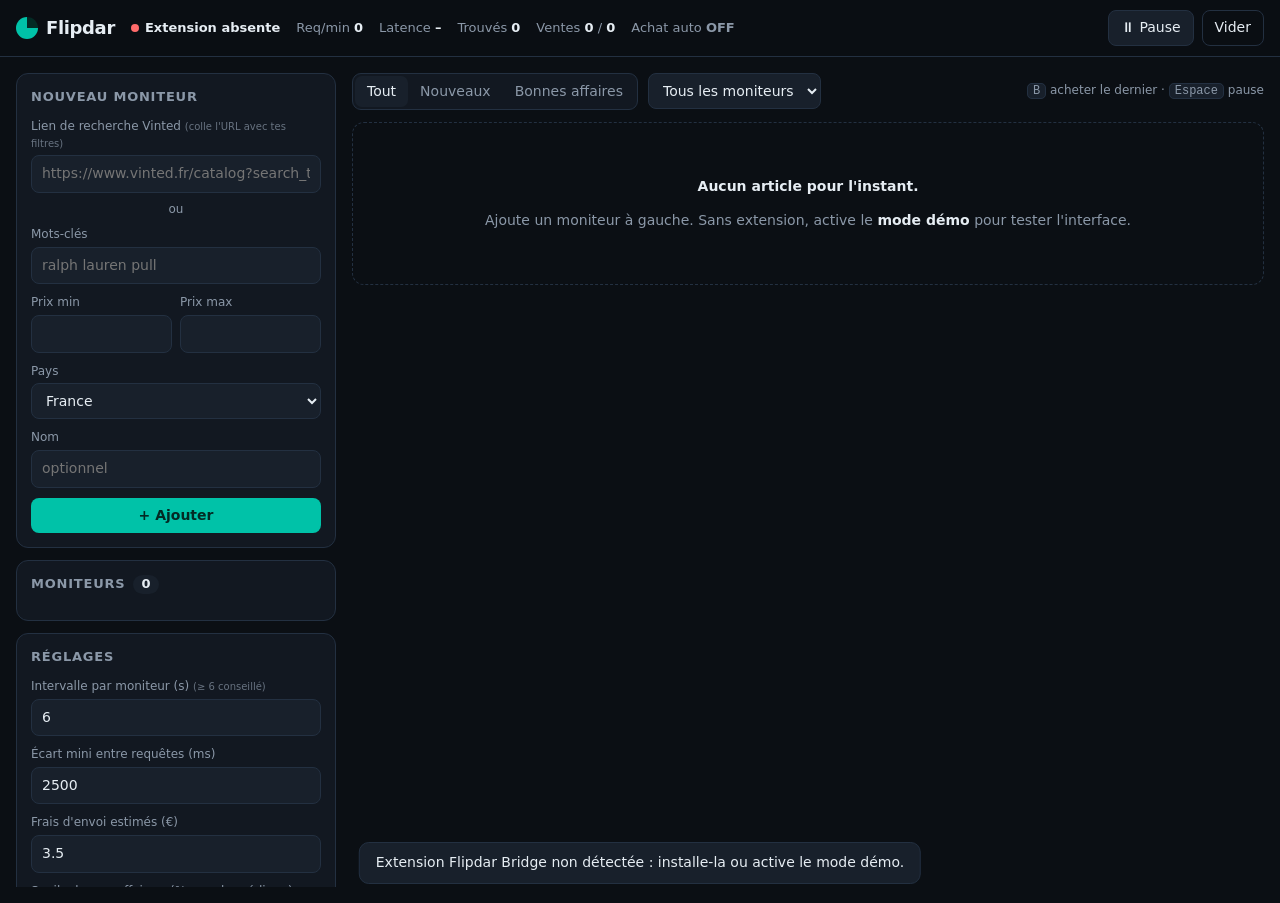
==== site/index.html @ 41249873 "Flipdar 5.0 : nouveau moteur de recherche depuis un onglet Vinted (même origine que le site), vérifi" ====
<!doctype html>
<html lang="fr">
<head>
  <meta charset="utf-8">
  <meta name="viewport" content="width=device-width, initial-scale=1">
  <title>Flipdar</title>
  <meta name="description" content="Moniteur Vinted temps réel, achat en un clic et estimation de revente.">
  <link rel="icon" href="data:image/svg+xml,%3Csvg xmlns='http://www.w3.org/2000/svg' viewBox='0 0 32 32'%3E%3Ccircle cx='16' cy='16' r='14' fill='%2300c2a8'/%3E%3Cpath d='M16 16 L16 4 A12 12 0 0 1 27 12 Z' fill='%23062b26'/%3E%3C/svg%3E">
  <meta http-equiv="Cache-Control" content="no-cache">
  <meta name="flipdar-version" content="5.0">
  <link rel="stylesheet" href="style.css?v=5.0">
</head>
<body>
  <header class="top">
    <div class="brand"><span class="logo"></span>Flipdar</div>
    <div class="stats" id="stats">
      <span><i id="dot" class="dot"></i><b id="srcLabel">Hors ligne</b> <small id="ver" class="ver"></small></span>
      <span>Req/min <b id="rpm">0</b></span>
      <span>Latence <b id="lat">–</b></span>
      <span>Trouvés <b id="found">0</b></span>
      <span title="Articles vendus connus / annonces suivies">Ventes <b id="soldN">0</b> / <b id="trackN">0</b></span>
      <span id="abState" class="ab-state">Achat auto <b>OFF</b></span>
    </div>
    <div class="top-actions">
      <button id="runBtn" class="btn">⏸ Pause</button>
      <button id="clearBtn" class="btn ghost">Vider</button>
    </div>
  </header>

  <div class="layout">
    <aside class="side">
      <section class="panel">
        <h2>Nouveau moniteur</h2>
        <form id="addForm" autocomplete="off">
          <label>Lien de recherche Vinted <small>(colle l'URL avec tes filtres)</small>
            <input name="url" placeholder="https://www.vinted.fr/catalog?search_text=nike%20tn&price_to=40">
          </label>
          <div class="or">ou</div>
          <label>Mots-clés <input name="q" placeholder="ralph lauren pull"></label>
          <div class="grid2">
            <label>Prix min <input name="min" type="number" min="0" step="1"></label>
            <label>Prix max <input name="max" type="number" min="0" step="1"></label>
          </div>
          <label>Pays
            <select name="domain">
              <option value="vinted.fr">France</option><option value="vinted.be">Belgique</option>
              <option value="vinted.es">Espagne</option><option value="vinted.it">Italie</option>
              <option value="vinted.de">Allemagne</option><option value="vinted.nl">Pays-Bas</option>
              <option value="vinted.pt">Portugal</option><option value="vinted.lu">Luxembourg</option>
              <option value="vinted.pl">Pologne</option><option value="vinted.co.uk">Royaume-Uni</option>
            </select>
          </label>
          <label>Nom <input name="name" placeholder="optionnel"></label>
          <button class="btn primary wide" type="submit">+ Ajouter</button>
        </form>
      </section>

      <section class="panel">
        <h2>Moniteurs <span id="monCount" class="pill">0</span></h2>
        <ul id="monitors" class="monitors"></ul>
      </section>

      <section class="panel">
        <h2>Réglages</h2>
        <form id="settings" class="settings">
          <label>Intervalle par moniteur (s) <small>(≥ 6 conseillé)</small> <input name="interval" type="number" min="3" max="120" step="0.5"></label>
          <label>Écart mini entre requêtes (ms) <input name="minGap" type="number" min="2000" max="10000" step="100"></label>
          <label>Frais d'envoi estimés (€) <input name="shipping" type="number" min="0" step="0.1"></label>
          <label>Seuil « bonne affaire » (% sous la médiane) <input name="highlight" type="number" min="5" max="90" step="1"></label>
          <label>Ignorer les annonces publiées depuis plus de (min) <small>(remises en ligne)</small> <input name="freshMin" type="number" min="5" max="1440" step="5"></label>
          <label>Frais de port max acceptés (€) <input name="maxShipping" type="number" min="0" step="0.5"></label>
          <label>Vérifications de ventes / min <input name="checksPerMin" type="number" min="0" max="6" step="1"></label>
          <label>Webhook Discord <small>(bonnes affaires)</small> <input name="webhook" placeholder="https://discord.com/api/webhooks/…"></label>
          <label class="check"><input name="sniper" type="checkbox"> <b>Mode Sniper</b> : recherche vérifiée toutes les 5 s, tâches de fond coupées (garde 1 seule recherche)</label>
          <label class="check"><input name="sound" type="checkbox"> Son à chaque nouvel article</label>
          <label class="check"><input name="notify" type="checkbox"> Notifications bureau</label>
          <label class="check"><input name="demo" type="checkbox"> Mode démo (données fictives)</label>
        </form>
      </section>

      <section class="panel">
        <h2>Achat automatique</h2>
        <form id="abForm" class="settings">
          <label class="check"><input name="autobuy" type="checkbox"> Activer l'achat auto</label>
          <label class="check"><input name="dryRun" type="checkbox"> Simulation (va jusqu'au paiement sans payer) — s'applique aussi au bouton ⚡</label>
          <label class="check"><input name="requireSold" type="checkbox"> Exiger des ventes réelles (sinon : annonces similaires)</label>
        </form>
        <p class="note" id="abExt">Règles par moniteur : bouton <b>⚡</b> dans la liste. Limites de sécurité (budget, nombre/jour) : popup de l'extension.</p>
        <ul id="abLog" class="ablog"></ul>
      </section>

      <section class="panel">
        <h2>Base de ventes</h2>
        <p class="note" id="dbInfo">–</p>
        <div class="grid2">
          <button class="btn ghost" id="dbExport" type="button">Exporter</button>
          <label class="btn ghost filebtn">Importer<input id="dbImport" type="file" accept="application/json" hidden></label>
        </div>
        <button class="btn primary wide" id="diagExport" type="button" style="margin-top:8px">Exporter un diagnostic</button>
      </section>

      <section class="panel help" id="help">
        <h2>Connexion</h2>
        <p>Flipdar parle à Vinted via l'extension <b>Flipdar Bridge</b> installée dans ton navigateur, avec ta propre session Vinted.</p>
        <ol>
          <li><a href="flipdar-extension.zip">Télécharge l'extension</a> et dézippe-la.</li>
          <li>Ouvre <code>chrome://extensions</code>, active le mode développeur, « Charger l'extension non empaquetée ».</li>
          <li>Connecte-toi sur Vinted dans ce navigateur, puis recharge cette page.</li>
        </ol>
      </section>
    </aside>

    <main class="main">
      <div class="toolbar">
        <div class="seg" id="view">
          <button data-v="all" class="on">Tout</button>
          <button data-v="new">Nouveaux</button>
          <button data-v="deal">Bonnes affaires</button>
        </div>
        <select id="monFilter"><option value="">Tous les moniteurs</option></select>
        <span class="hint"><kbd>B</kbd> acheter le dernier · <kbd>Espace</kbd> pause</span>
      </div>
      <div id="empty" class="empty">
        <p><b>Aucun article pour l'instant.</b></p>
        <p>Ajoute un moniteur à gauche. Sans extension, active le <b>mode démo</b> pour tester l'interface.</p>
      </div>
      <div id="feed" class="feed"></div>
    </main>
  </div>

  <template id="cardTpl">
    <article class="card">
      <a class="thumb" target="_blank" rel="noopener"><img alt="" loading="lazy" decoding="async"><span class="age"></span><span class="badge"></span></a>
      <div class="body">
        <div class="row"><b class="price"></b><span class="total"></span></div>
        <div class="title"></div>
        <div class="meta"></div>
        <div class="est"></div>
        <div class="actions">
          <button class="btn buy">⚡ Acheter</button>
          <button class="btn ghost estBtn" title="Analyse les annonces comparables">Estimer</button>
        </div>
      </div>
    </article>
  </template>

  <dialog id="estDlg">
    <form method="dialog" class="dlg">
      <header><h3 id="estTitle">Estimation</h3><button class="x" value="close" aria-label="Fermer">✕</button></header>
      <div id="estBody"></div>
    </form>
  </dialog>

  <dialog id="ruleDlg">
    <form method="dialog" class="dlg" id="ruleForm">
      <header><h3 id="ruleTitle">Achat auto</h3><button class="x" value="cancel" aria-label="Fermer">✕</button></header>
      <div class="dlg-body">
        <label class="check"><input name="on" type="checkbox"> Acheter automatiquement les nouvelles annonces de ce moniteur qui respectent :</label>
        <label>Prix article max (€) <input name="maxPrice" type="number" min="1" step="0.5" required></label>
        <label>Profit estimé minimum (€) <input name="minProfit" type="number" step="0.5"></label>
        <label>Remise minimum vs revente (%) <input name="minDeal" type="number" min="0" max="95" step="1"></label>
        <p class="note">Le total réellement payé (frais + port) est revérifié sur la page de paiement avant de cliquer. L'extension applique en plus ses propres plafonds.</p>
        <button class="btn primary wide" value="save">Enregistrer</button>
      </div>
    </form>
  </dialog>

  <div id="abPanel" class="abpanel" hidden>
    <header><b id="abpTitle">Achat en cours</b><button id="abpClose" class="x" aria-label="Fermer">✕</button></header>
    <div class="abp-item"><img id="abpImg" alt=""><div><div id="abpName"></div><div id="abpPrice" class="abp-price"></div></div></div>
    <ol id="abpSteps" class="abp-steps"></ol>
    <div id="abpMsg" class="abp-msg"></div>
    <button id="abpFocus" class="btn ghost wide" type="button">Voir l'onglet Vinted</button>
  </div>

  <div id="toast" class="toast" hidden></div>
  <script src="app.js?v=5.0"></script>
</body>
</html>
---- site/style.css ----
:root {
  --bg: #0b0f14; --panel: #121821; --panel2: #18202b; --line: #233041;
  --text: #e6edf3; --muted: #8b98a8; --accent: #00c2a8; --accent-ink: #032a24;
  --good: #3fd17a; --bad: #ff6b6b; --warn: #ffb547; --deal: #ffcf3f;
  --r: 12px;
  color-scheme: dark;
}
:root[data-theme="light"] { color-scheme: light; }
* { box-sizing: border-box; }
html, body { margin: 0; }
body { background: var(--bg); color: var(--text); font: 14px/1.4 ui-sans-serif, system-ui, -apple-system, "Segoe UI", Roboto, sans-serif; }
a { color: var(--accent); }
input, select, button { font: inherit; color: inherit; }
input, select {
  width: 100%; background: var(--panel2); border: 1px solid var(--line); border-radius: 8px;
  padding: 8px 10px; outline: none;
}
input:focus, select:focus { border-color: var(--accent); }
label { display: block; color: var(--muted); font-size: 12px; margin: 0 0 10px; }
label input, label select { margin-top: 4px; color: var(--text); font-size: 14px; }
label small { opacity: .7; }
label.check { display: flex; gap: 8px; align-items: center; color: var(--text); font-size: 13px; }
label.check input { width: auto; margin: 0; }
code, kbd { background: var(--panel2); border: 1px solid var(--line); border-radius: 5px; padding: 0 5px; font-size: 12px; }

.btn {
  border: 1px solid var(--line); background: var(--panel2); border-radius: 8px; padding: 7px 12px;
  cursor: pointer; white-space: nowrap; transition: background .12s, transform .05s;
}
.btn:hover { background: #202b39; }
.btn:active { transform: scale(.97); }
.btn.primary, .btn.buy { background: var(--accent); color: var(--accent-ink); border-color: transparent; font-weight: 700; }
.btn.primary:hover, .btn.buy:hover { background: #19dcc1; }
.btn.ghost { background: transparent; }
.btn.wide { width: 100%; }

.top {
  position: sticky; top: 0; z-index: 10; display: flex; align-items: center; gap: 16px; flex-wrap: wrap;
  padding: 10px 16px; background: rgba(11,15,20,.92); backdrop-filter: blur(8px); border-bottom: 1px solid var(--line);
}
.brand { display: flex; align-items: center; gap: 8px; font-weight: 800; font-size: 18px; letter-spacing: -.02em; }
.logo { width: 22px; height: 22px; border-radius: 50%; background: conic-gradient(var(--accent-ink) 0 25%, var(--accent) 0); animation: spin 2.5s linear infinite; }
.paused .logo { animation-play-state: paused; opacity: .5; }
@keyframes spin { to { transform: rotate(360deg); } }
.stats { display: flex; gap: 16px; flex-wrap: wrap; color: var(--muted); font-size: 13px; flex: 1; }
.stats b { color: var(--text); font-variant-numeric: tabular-nums; }
.dot { display: inline-block; width: 8px; height: 8px; border-radius: 50%; background: var(--bad); margin-right: 6px; }
.dot.on { background: var(--good); box-shadow: 0 0 8px var(--good); }
.dot.demo { background: var(--warn); }
.top-actions { display: flex; gap: 8px; }

.layout { display: grid; grid-template-columns: 320px 1fr; gap: 16px; padding: 16px; align-items: start; }
.side { display: flex; flex-direction: column; gap: 12px; position: sticky; top: 70px; max-height: calc(100vh - 86px); overflow: auto; }
.panel { background: var(--panel); border: 1px solid var(--line); border-radius: var(--r); padding: 14px; }
.panel h2 { margin: 0 0 12px; font-size: 13px; text-transform: uppercase; letter-spacing: .06em; color: var(--muted); display: flex; align-items: center; gap: 8px; }
.pill { background: var(--panel2); border-radius: 99px; padding: 0 8px; color: var(--text); }
.grid2 { display: grid; grid-template-columns: 1fr 1fr; gap: 8px; }
.or { text-align: center; color: var(--muted); font-size: 12px; margin: -2px 0 8px; }
.help p, .help ol { color: var(--muted); font-size: 13px; margin: 0 0 8px; padding-left: 18px; }
.help p { padding: 0; }

.monitors { list-style: none; margin: 0; padding: 0; display: flex; flex-direction: column; gap: 8px; }
.mon { background: var(--panel2); border: 1px solid var(--line); border-radius: 10px; padding: 10px; }
.mon.off { opacity: .55; }
.mon .h { display: flex; align-items: center; gap: 8px; }
.mon .n { font-weight: 600; flex: 1; overflow: hidden; text-overflow: ellipsis; white-space: nowrap; }
.mon .s { color: var(--muted); font-size: 12px; margin-top: 4px; display: flex; gap: 10px; flex-wrap: wrap; }
.mon .s .err { color: var(--warn); }
.mon button { background: none; border: 0; cursor: pointer; color: var(--muted); padding: 2px 4px; }
.mon button:hover { color: var(--text); }
.switch { appearance: none; width: 30px !important; height: 18px; border-radius: 99px; background: var(--line); position: relative; cursor: pointer; padding: 0; margin: 0; border: 0; }
.switch::after { content: ""; position: absolute; top: 2px; left: 2px; width: 14px; height: 14px; border-radius: 50%; background: #fff; transition: left .15s; }
.switch:checked { background: var(--accent); }
.switch:checked::after { left: 14px; }

.toolbar { display: flex; gap: 10px; align-items: center; flex-wrap: wrap; margin-bottom: 12px; }
.toolbar select { width: auto; }
.seg { display: inline-flex; background: var(--panel); border: 1px solid var(--line); border-radius: 9px; padding: 2px; }
.seg button { border: 0; background: none; padding: 6px 12px; border-radius: 7px; cursor: pointer; color: var(--muted); }
.seg button.on { background: var(--panel2); color: var(--text); }
.hint { color: var(--muted); font-size: 12px; margin-left: auto; }

.empty { border: 1px dashed var(--line); border-radius: var(--r); padding: 40px 20px; text-align: center; color: var(--muted); }
.empty b { color: var(--text); }
.feed { display: grid; grid-template-columns: repeat(auto-fill, minmax(200px, 1fr)); gap: 12px; }
.feed.v-new .card:not(.new), .feed.v-deal .card:not(.deal) { display: none; }
.feed .card.hidden { display: none; }

.card {
  background: var(--panel); border: 1px solid var(--line); border-radius: var(--r); overflow: hidden;
  display: flex; flex-direction: column; contain: content;
}
.card.fresh { animation: pop .6s ease-out; }
@keyframes pop { from { transform: translateY(-6px); box-shadow: 0 0 0 2px var(--accent); } to { transform: none; box-shadow: none; } }
.card.deal { border-color: var(--deal); box-shadow: 0 0 0 1px var(--deal) inset; }
.card:not(.new) { opacity: .78; }
.thumb { position: relative; display: block; aspect-ratio: 3 / 4; background: var(--panel2); }
.thumb img { width: 100%; height: 100%; object-fit: cover; display: block; }
.age, .badge { position: absolute; top: 8px; font-size: 11px; font-weight: 700; padding: 2px 7px; border-radius: 99px; }
.age { left: 8px; background: rgba(0,0,0,.65); color: #fff; font-variant-numeric: tabular-nums; }
.badge { right: 8px; background: var(--deal); color: #2b2100; }
.badge:empty { display: none; }
.body { padding: 10px; display: flex; flex-direction: column; gap: 4px; flex: 1; }
.row { display: flex; align-items: baseline; gap: 8px; }
.price { font-size: 18px; }
.total { color: var(--muted); font-size: 12px; }
.title { font-weight: 500; overflow: hidden; text-overflow: ellipsis; white-space: nowrap; }
.meta { color: var(--muted); font-size: 12px; overflow: hidden; text-overflow: ellipsis; white-space: nowrap; }
.est { font-size: 12px; color: var(--muted); min-height: 17px; }
.est .p { color: var(--good); font-weight: 700; }
.est .m { color: var(--bad); font-weight: 700; }
.actions { display: grid; grid-template-columns: 1fr auto; gap: 6px; margin-top: auto; padding-top: 6px; }

dialog { background: var(--panel); color: var(--text); border: 1px solid var(--line); border-radius: 14px; padding: 0; width: min(520px, calc(100vw - 32px)); }
dialog::backdrop { background: rgba(0,0,0,.6); }
.dlg header { display: flex; align-items: center; padding: 14px 16px; border-bottom: 1px solid var(--line); }
.dlg h3 { margin: 0; font-size: 15px; flex: 1; overflow: hidden; text-overflow: ellipsis; white-space: nowrap; }
.x { background: none; border: 0; color: var(--muted); cursor: pointer; font-size: 16px; }
#estBody { padding: 16px; }
.kpis { display: grid; grid-template-columns: repeat(3, 1fr); gap: 8px; margin-bottom: 14px; }
.kpi { background: var(--panel2); border-radius: 10px; padding: 10px; }
.kpi span { display: block; color: var(--muted); font-size: 11px; }
.kpi b { font-size: 17px; }
.hist { display: flex; align-items: flex-end; gap: 2px; height: 80px; margin: 6px 0 4px; }
.hist div { flex: 1; background: #2a3a4d; border-radius: 3px 3px 0 0; min-height: 2px; }
.hist div.me { background: var(--accent); }
.axis { display: flex; justify-content: space-between; color: var(--muted); font-size: 11px; }
.note { color: var(--muted); font-size: 12px; margin: 12px 0 0; }

.toast { position: fixed; bottom: 16px; left: 50%; transform: translateX(-50%); background: var(--panel2); border: 1px solid var(--line); padding: 10px 16px; border-radius: 10px; z-index: 50; max-width: calc(100vw - 32px); }

@media (max-width: 860px) {
  .layout { grid-template-columns: 1fr; padding: 12px 16px; }
  .side { position: static; max-height: none; }
  .feed { grid-template-columns: repeat(auto-fill, minmax(150px, 1fr)); gap: 8px; }
  .hint { display: none; }
  .stats { order: 3; flex-basis: 100%; gap: 12px; }
}

.note { color: var(--muted); font-size: 12px; margin: 8px 0 0; }
.ab-state b { color: var(--muted); }
.ab-state.on b { color: var(--good); }
.ab-state.dry b { color: var(--warn); }
.ablog { list-style: none; margin: 10px 0 0; padding: 0; display: flex; flex-direction: column; gap: 6px; max-height: 260px; overflow: auto; }
.ablog li { background: var(--panel2); border-radius: 8px; padding: 7px 9px; font-size: 12px; }
.ablog li .t { display: flex; justify-content: space-between; gap: 6px; }
.ablog li .t b { overflow: hidden; text-overflow: ellipsis; white-space: nowrap; }
.ablog li .r { color: var(--muted); margin-top: 2px; }
.ablog .st { font-weight: 700; white-space: nowrap; }
.ablog .st.ok { color: var(--good); } .ablog .st.warn { color: var(--warn); } .ablog .st.bad { color: var(--bad); } .ablog .st.run { color: var(--accent); }
.filebtn { display: block; margin: 0; text-align: center; color: var(--text); font-size: 14px; }
.mon button.ab-on { color: var(--deal); }
.dlg-body { padding: 16px; }
.est .src { opacity: .8; }
.card.bought { border-color: var(--good); box-shadow: 0 0 0 1px var(--good) inset; }
.section-t { font-size: 12px; text-transform: uppercase; letter-spacing: .06em; color: var(--muted); margin: 14px 0 8px; }
.comps { list-style: none; margin: 0; padding: 0; font-size: 12px; }
.comps li { display: flex; justify-content: space-between; gap: 8px; padding: 4px 0; border-bottom: 1px solid var(--line); }
.comps li span:first-child { overflow: hidden; text-overflow: ellipsis; white-space: nowrap; color: var(--muted); }

.ver { color: var(--muted); font-size: 11px; }
.ver.old { color: var(--warn); font-weight: 700; }

.abpanel { position: fixed; right: 16px; bottom: 16px; z-index: 60; width: min(340px, calc(100vw - 32px)); background: var(--panel); border: 1px solid var(--line); border-radius: 14px; box-shadow: 0 12px 40px rgba(0,0,0,.5); padding: 12px 14px; }
.abpanel header { display: flex; align-items: center; margin-bottom: 10px; }
.abpanel header b { flex: 1; }
.abp-item { display: flex; gap: 10px; align-items: center; margin-bottom: 10px; }
.abp-item img { width: 44px; height: 58px; object-fit: cover; border-radius: 6px; background: var(--panel2); }
.abp-item #abpName { font-weight: 600; font-size: 13px; overflow: hidden; text-overflow: ellipsis; display: -webkit-box; -webkit-line-clamp: 2; -webkit-box-orient: vertical; }
.abp-price { color: var(--muted); font-size: 12px; margin-top: 2px; }
.abp-steps { list-style: none; margin: 0 0 8px; padding: 0; display: flex; flex-direction: column; gap: 5px; font-size: 13px; }
.abp-steps li { display: flex; gap: 8px; align-items: center; color: var(--muted); }
.abp-steps li::before { content: ""; width: 14px; height: 14px; border-radius: 50%; border: 2px solid var(--line); flex: none; box-sizing: border-box; }
.abp-steps li.done { color: var(--text); }
.abp-steps li.done::before { background: var(--good); border-color: var(--good); }
.abp-steps li.cur { color: var(--text); }
.abp-steps li.cur::before { border-color: var(--accent); border-top-color: transparent; animation: spin .8s linear infinite; }
.abp-steps li.fail::before { background: var(--bad); border-color: var(--bad); }
.abp-steps li small { color: var(--muted); margin-left: auto; font-variant-numeric: tabular-nums; }
.abp-msg { font-size: 13px; margin-bottom: 8px; }
.abp-msg.ok { color: var(--good); font-weight: 700; } .abp-msg.warn { color: var(--warn); } .abp-msg.bad { color: var(--bad); }

.est .conf { display: inline-block; width: 7px; height: 7px; border-radius: 50%; margin-right: 5px; vertical-align: 1px; background: var(--muted); }
.est .conf.haute { background: var(--good); } .est .conf.moyenne { background: var(--warn); } .est .conf.faible { background: var(--bad); }

.pub { color: var(--muted); font-size: 11px; min-height: 14px; }

.mon .s .ok { color: var(--good); }
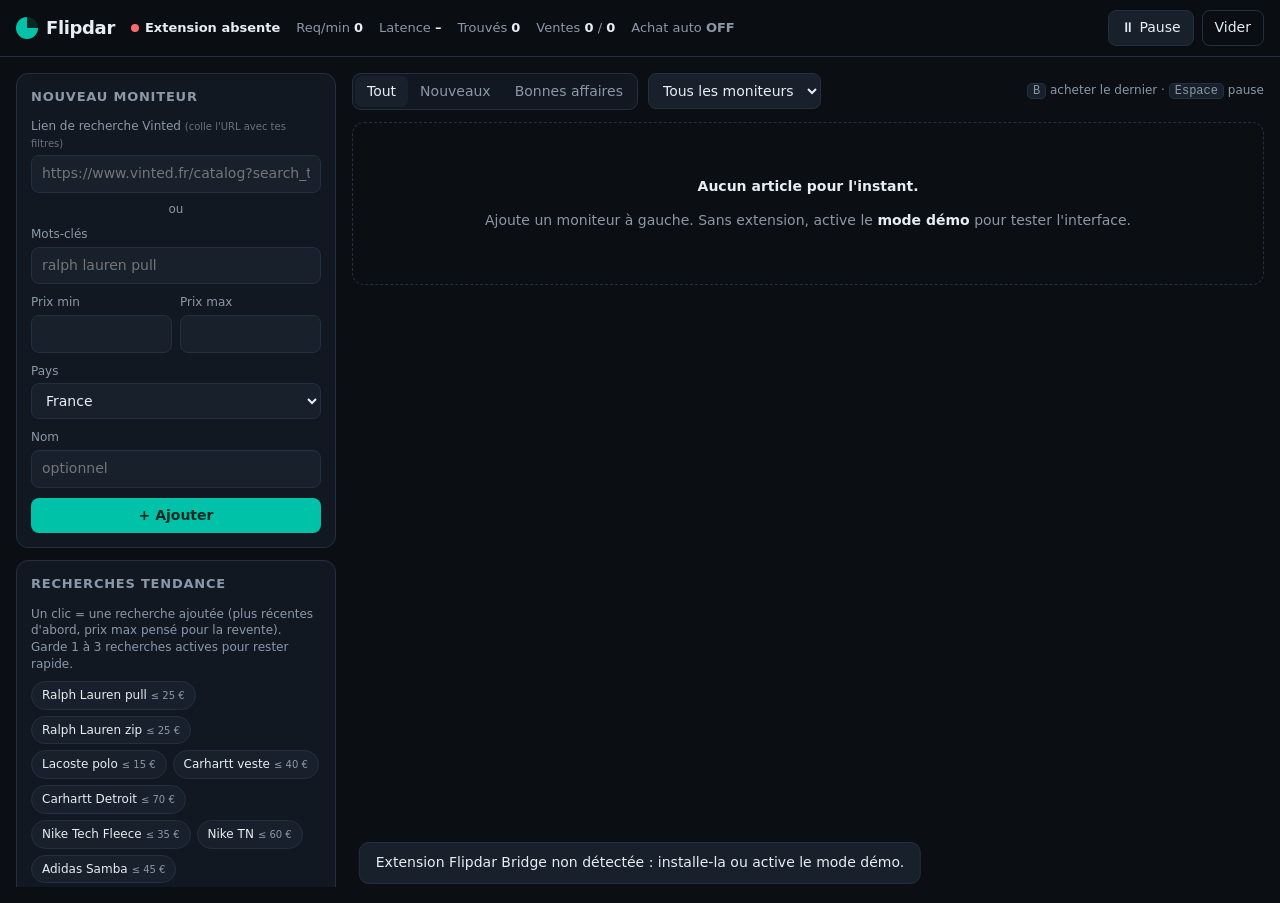
==== commit 23c42d5f: "Site 5.1 : panneau « Recherches tendance » (20 recherches achat-revente en un clic, prix max inclus)" ====
--- a/site/index.html
+++ b/site/index.html
@@ -7,8 +7,8 @@
   <meta name="description" content="Moniteur Vinted temps réel, achat en un clic et estimation de revente.">
   <link rel="icon" href="data:image/svg+xml,%3Csvg xmlns='http://www.w3.org/2000/svg' viewBox='0 0 32 32'%3E%3Ccircle cx='16' cy='16' r='14' fill='%2300c2a8'/%3E%3Cpath d='M16 16 L16 4 A12 12 0 0 1 27 12 Z' fill='%23062b26'/%3E%3C/svg%3E">
   <meta http-equiv="Cache-Control" content="no-cache">
-  <meta name="flipdar-version" content="5.0">
-  <link rel="stylesheet" href="style.css?v=5.0">
+  <meta name="flipdar-version" content="5.1">
+  <link rel="stylesheet" href="style.css?v=5.1">
 </head>
 <body>
   <header class="top">
@@ -53,6 +53,12 @@
           <label>Nom <input name="name" placeholder="optionnel"></label>
           <button class="btn primary wide" type="submit">+ Ajouter</button>
         </form>
+      </section>
+
+      <section class="panel">
+        <h2>Recherches tendance</h2>
+        <p class="note" style="margin:0 0 8px">Un clic = une recherche ajoutée (plus récentes d'abord, prix max pensé pour la revente). Garde 1 à 3 recherches actives pour rester rapide.</p>
+        <div id="presets" class="presets"></div>
       </section>
 
       <section class="panel">
@@ -174,6 +180,6 @@
   </div>
 
   <div id="toast" class="toast" hidden></div>
-  <script src="app.js?v=5.0"></script>
+  <script src="app.js?v=5.1"></script>
 </body>
 </html>
--- a/site/style.css
+++ b/site/style.css
@@ -186,3 +186,8 @@
 .pub { color: var(--muted); font-size: 11px; min-height: 14px; }
 
 .mon .s .ok { color: var(--good); }
+
+.presets { display: flex; flex-wrap: wrap; gap: 6px; }
+.presets button { border: 1px solid var(--line); background: var(--panel2); color: var(--text); border-radius: 99px; padding: 5px 10px; font-size: 12px; cursor: pointer; }
+.presets button:hover { border-color: var(--accent); }
+.presets button small { color: var(--muted); margin-left: 4px; }
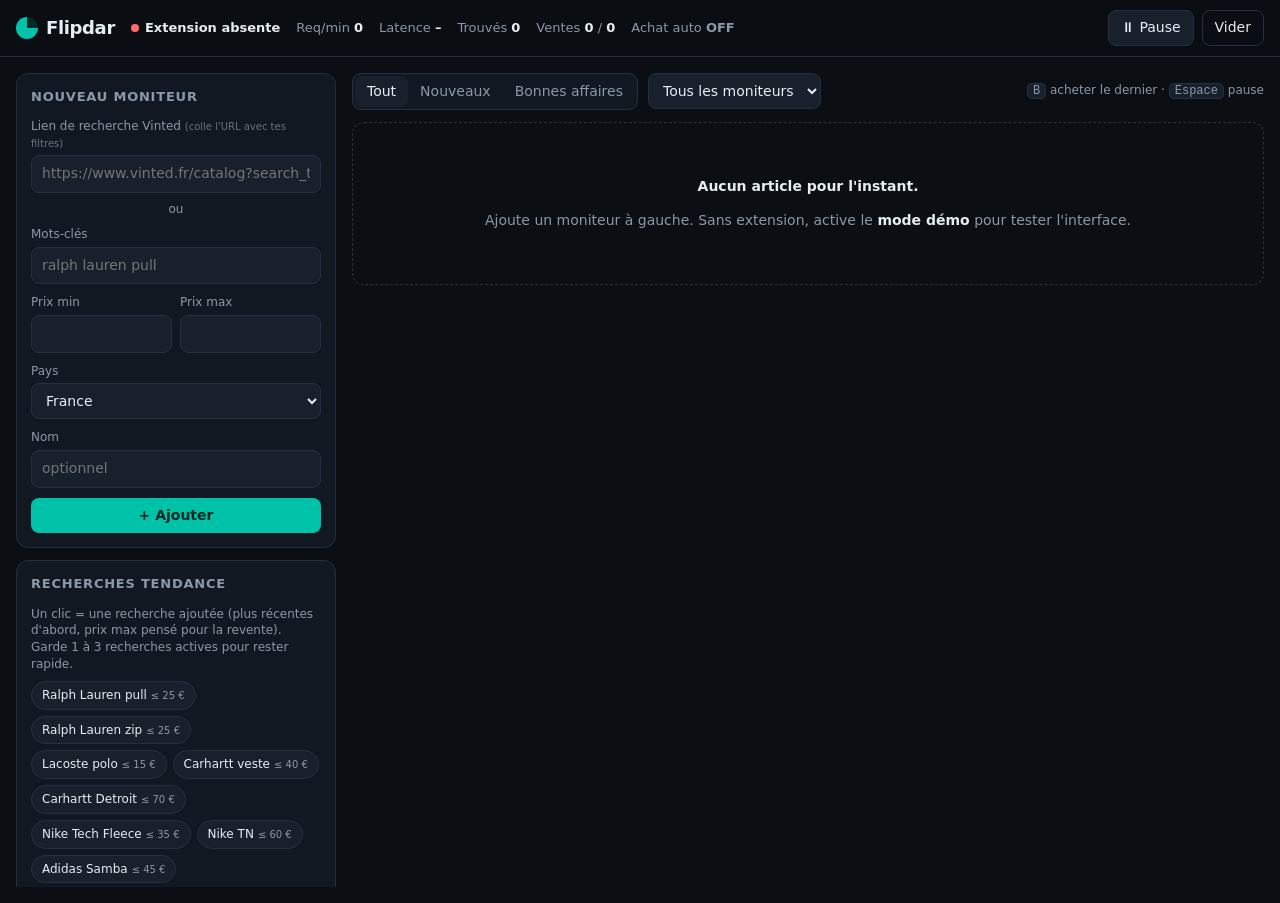
==== commit dcb7942a: "5.2 : plus d'« Erreur timeout » avec plusieurs recherches (une requête à la fois, vérifications sur " ====
--- a/site/index.html
+++ b/site/index.html
@@ -7,8 +7,8 @@
   <meta name="description" content="Moniteur Vinted temps réel, achat en un clic et estimation de revente.">
   <link rel="icon" href="data:image/svg+xml,%3Csvg xmlns='http://www.w3.org/2000/svg' viewBox='0 0 32 32'%3E%3Ccircle cx='16' cy='16' r='14' fill='%2300c2a8'/%3E%3Cpath d='M16 16 L16 4 A12 12 0 0 1 27 12 Z' fill='%23062b26'/%3E%3C/svg%3E">
   <meta http-equiv="Cache-Control" content="no-cache">
-  <meta name="flipdar-version" content="5.1">
-  <link rel="stylesheet" href="style.css?v=5.1">
+  <meta name="flipdar-version" content="5.2">
+  <link rel="stylesheet" href="style.css?v=5.2">
 </head>
 <body>
   <header class="top">
@@ -180,6 +180,6 @@
   </div>
 
   <div id="toast" class="toast" hidden></div>
-  <script src="app.js?v=5.1"></script>
+  <script src="app.js?v=5.2"></script>
 </body>
 </html>
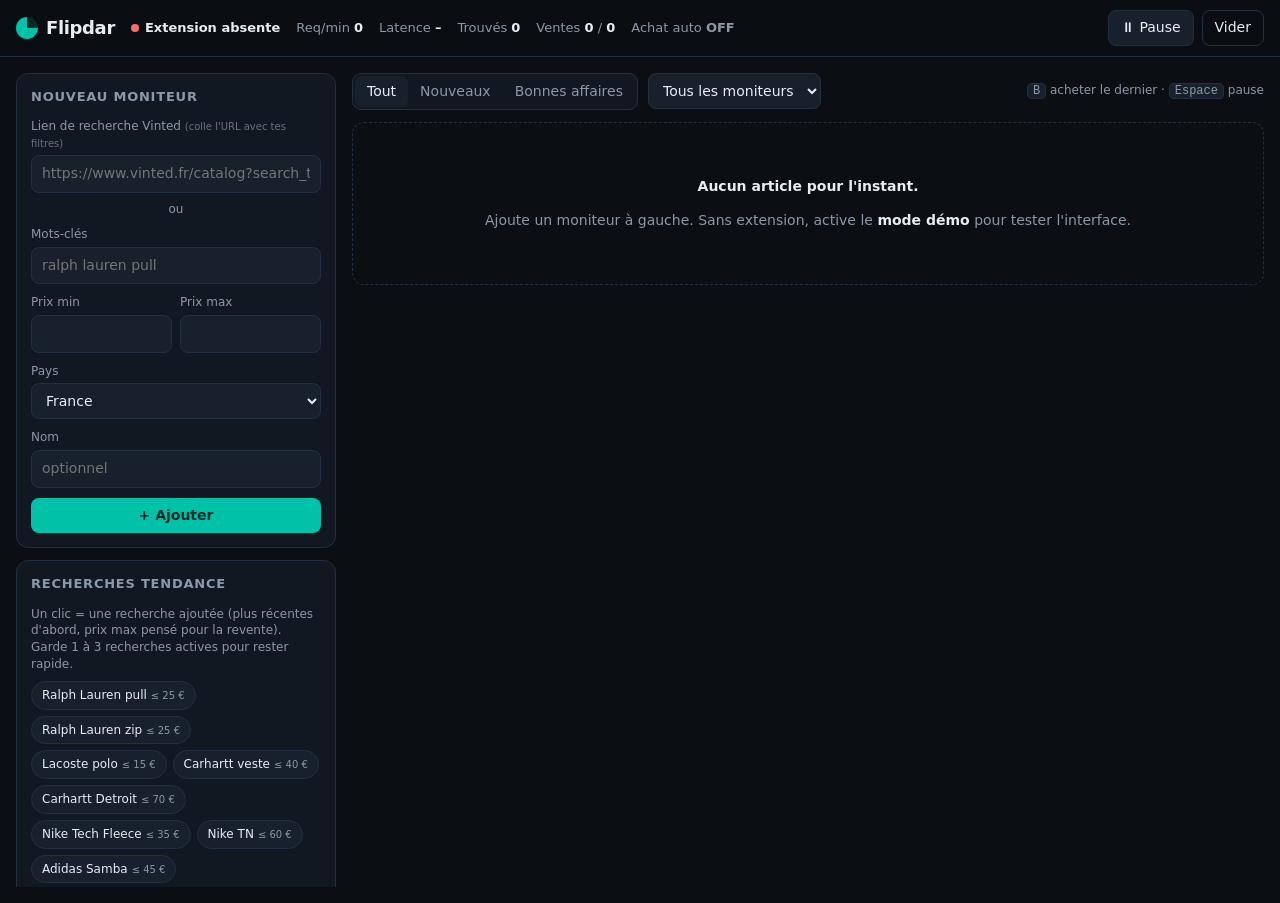
==== commit e935822d: "7.0 : recherches sans onglet ni fenêtre par défaut (vérification de fraîcheur incluse, onglet en opt" ====
--- a/site/index.html
+++ b/site/index.html
@@ -7,8 +7,8 @@
   <meta name="description" content="Moniteur Vinted temps réel, achat en un clic et estimation de revente.">
   <link rel="icon" href="data:image/svg+xml,%3Csvg xmlns='http://www.w3.org/2000/svg' viewBox='0 0 32 32'%3E%3Ccircle cx='16' cy='16' r='14' fill='%2300c2a8'/%3E%3Cpath d='M16 16 L16 4 A12 12 0 0 1 27 12 Z' fill='%23062b26'/%3E%3C/svg%3E">
   <meta http-equiv="Cache-Control" content="no-cache">
-  <meta name="flipdar-version" content="5.2">
-  <link rel="stylesheet" href="style.css?v=5.2">
+  <meta name="flipdar-version" content="7.0">
+  <link rel="stylesheet" href="style.css?v=7.0">
 </head>
 <body>
   <header class="top">
@@ -78,6 +78,7 @@
           <label>Vérifications de ventes / min <input name="checksPerMin" type="number" min="0" max="6" step="1"></label>
           <label>Webhook Discord <small>(bonnes affaires)</small> <input name="webhook" placeholder="https://discord.com/api/webhooks/…"></label>
           <label class="check"><input name="sniper" type="checkbox"> <b>Mode Sniper</b> : recherche vérifiée toutes les 5 s, tâches de fond coupées (garde 1 seule recherche)</label>
+          <label class="check"><input name="useTab" type="checkbox"> Recherche via un onglet Vinted réduit <small>(seulement si les résultats semblent en retard)</small></label>
           <label class="check"><input name="sound" type="checkbox"> Son à chaque nouvel article</label>
           <label class="check"><input name="notify" type="checkbox"> Notifications bureau</label>
           <label class="check"><input name="demo" type="checkbox"> Mode démo (données fictives)</label>
@@ -180,6 +181,6 @@
   </div>
 
   <div id="toast" class="toast" hidden></div>
-  <script src="app.js?v=5.2"></script>
+  <script src="app.js?v=7.0"></script>
 </body>
 </html>
--- a/site/style.css
+++ b/site/style.css
@@ -191,3 +191,13 @@
 .presets button { border: 1px solid var(--line); background: var(--panel2); color: var(--text); border-radius: 99px; padding: 5px 10px; font-size: 12px; cursor: pointer; }
 .presets button:hover { border-color: var(--accent); }
 .presets button small { color: var(--muted); margin-left: 4px; }
+
+.comps.rich li { align-items: center; }
+.comps.rich img { width: 36px; height: 48px; object-fit: cover; border-radius: 5px; background: var(--panel2); flex: none; }
+.comps.rich .ci { flex: 1; min-width: 0; display: flex; flex-direction: column; }
+.comps.rich .ci a { color: var(--text); text-decoration: none; overflow: hidden; text-overflow: ellipsis; white-space: nowrap; }
+.comps.rich .ci a:hover { text-decoration: underline; }
+.comps.rich .ci small { color: var(--muted); }
+.comps.rich .cp { font-weight: 700; white-space: nowrap; }
+
+.est .pm { color: var(--muted); }
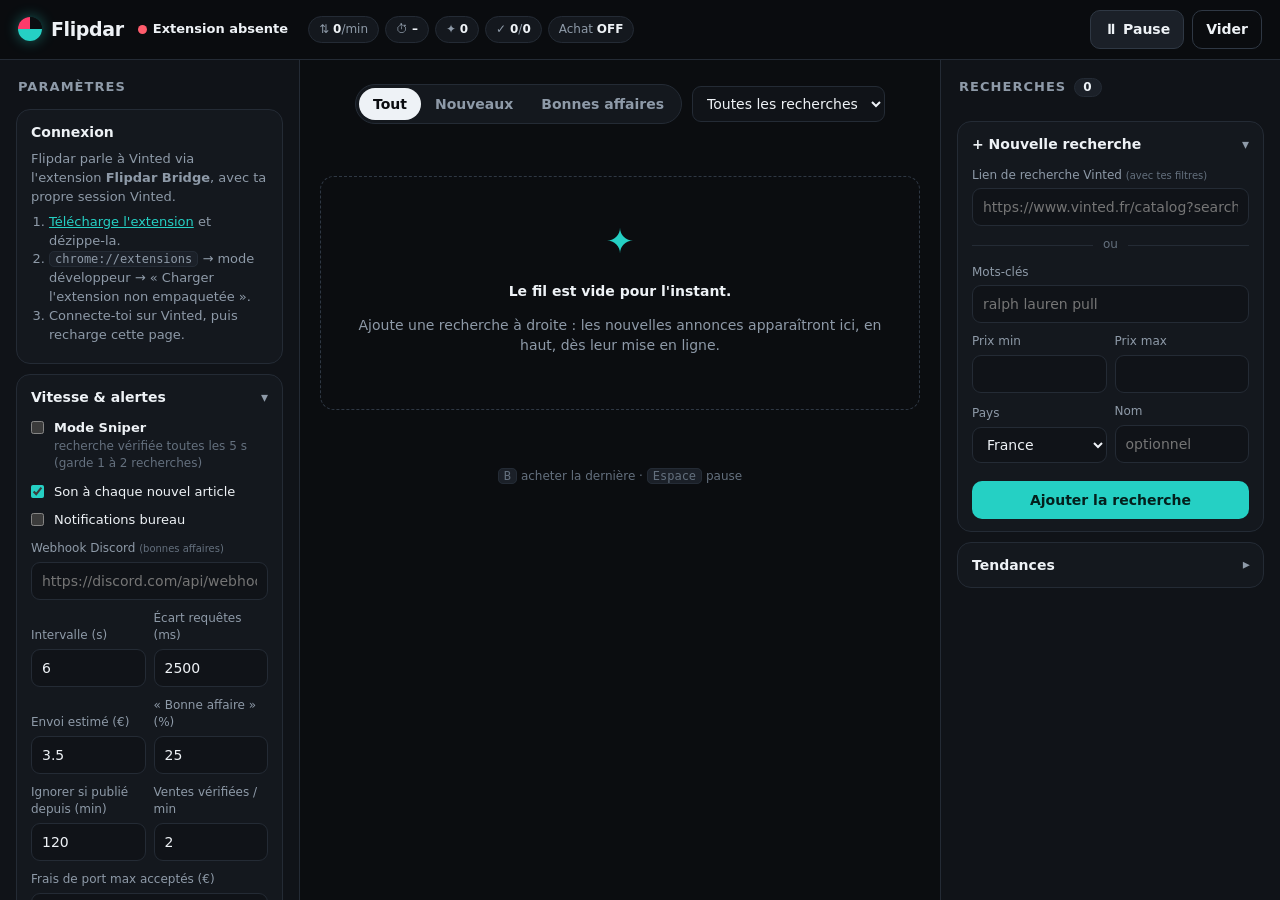
==== commit 2f69972a: "8.0 : nouvelle interface (paramètres à gauche, fil central où les annonces apparaissent en haut, rec" ====
--- a/site/index.html
+++ b/site/index.html
@@ -4,137 +4,156 @@
   <meta charset="utf-8">
   <meta name="viewport" content="width=device-width, initial-scale=1">
   <title>Flipdar</title>
-  <meta name="description" content="Moniteur Vinted temps réel, achat en un clic et estimation de revente.">
-  <link rel="icon" href="data:image/svg+xml,%3Csvg xmlns='http://www.w3.org/2000/svg' viewBox='0 0 32 32'%3E%3Ccircle cx='16' cy='16' r='14' fill='%2300c2a8'/%3E%3Cpath d='M16 16 L16 4 A12 12 0 0 1 27 12 Z' fill='%23062b26'/%3E%3C/svg%3E">
+  <meta name="description" content="Moniteur Vinted temps réel et estimation de revente.">
+  <link rel="icon" href="data:image/svg+xml,%3Csvg xmlns='http://www.w3.org/2000/svg' viewBox='0 0 32 32'%3E%3Ccircle cx='16' cy='16' r='14' fill='%2325d0c4'/%3E%3Cpath d='M16 16 L16 4 A12 12 0 0 1 27 12 Z' fill='%230b0d10'/%3E%3C/svg%3E">
   <meta http-equiv="Cache-Control" content="no-cache">
-  <meta name="flipdar-version" content="7.0">
-  <link rel="stylesheet" href="style.css?v=7.0">
+  <meta name="flipdar-version" content="8.0">
+  <link rel="stylesheet" href="style.css?v=8.0">
 </head>
 <body>
+  <!-- ===================== Barre du haut ===================== -->
   <header class="top">
-    <div class="brand"><span class="logo"></span>Flipdar</div>
+    <button class="icon-btn only-narrow" data-open="paneLeft" aria-label="Paramètres">☰</button>
+    <div class="brand"><span class="logo"></span><span>Flipdar</span></div>
+    <div class="status"><i id="dot" class="dot"></i><b id="srcLabel">Hors ligne</b> <small id="ver" class="ver"></small></div>
     <div class="stats" id="stats">
-      <span><i id="dot" class="dot"></i><b id="srcLabel">Hors ligne</b> <small id="ver" class="ver"></small></span>
-      <span>Req/min <b id="rpm">0</b></span>
-      <span>Latence <b id="lat">–</b></span>
-      <span>Trouvés <b id="found">0</b></span>
-      <span title="Articles vendus connus / annonces suivies">Ventes <b id="soldN">0</b> / <b id="trackN">0</b></span>
-      <span id="abState" class="ab-state">Achat auto <b>OFF</b></span>
+      <span class="chip" title="Requêtes vers Vinted sur la dernière minute">⇅ <b id="rpm">0</b>/min</span>
+      <span class="chip" title="Temps de réponse moyen">⏱ <b id="lat">–</b></span>
+      <span class="chip" title="Nouvelles annonces trouvées">✦ <b id="found">0</b></span>
+      <span class="chip" title="Ventes réelles connues / annonces suivies">✓ <b id="soldN">0</b>/<b id="trackN">0</b></span>
+      <span id="abState" class="chip ab-state">Achat <b>OFF</b></span>
     </div>
     <div class="top-actions">
       <button id="runBtn" class="btn">⏸ Pause</button>
       <button id="clearBtn" class="btn ghost">Vider</button>
+      <button class="icon-btn only-narrow" data-open="paneRight" aria-label="Recherches">🔎</button>
     </div>
   </header>
 
-  <div class="layout">
-    <aside class="side">
-      <section class="panel">
-        <h2>Nouveau moniteur</h2>
-        <form id="addForm" autocomplete="off">
-          <label>Lien de recherche Vinted <small>(colle l'URL avec tes filtres)</small>
-            <input name="url" placeholder="https://www.vinted.fr/catalog?search_text=nike%20tn&price_to=40">
-          </label>
-          <div class="or">ou</div>
-          <label>Mots-clés <input name="q" placeholder="ralph lauren pull"></label>
-          <div class="grid2">
-            <label>Prix min <input name="min" type="number" min="0" step="1"></label>
-            <label>Prix max <input name="max" type="number" min="0" step="1"></label>
-          </div>
-          <label>Pays
-            <select name="domain">
-              <option value="vinted.fr">France</option><option value="vinted.be">Belgique</option>
-              <option value="vinted.es">Espagne</option><option value="vinted.it">Italie</option>
-              <option value="vinted.de">Allemagne</option><option value="vinted.nl">Pays-Bas</option>
-              <option value="vinted.pt">Portugal</option><option value="vinted.lu">Luxembourg</option>
-              <option value="vinted.pl">Pologne</option><option value="vinted.co.uk">Royaume-Uni</option>
-            </select>
-          </label>
-          <label>Nom <input name="name" placeholder="optionnel"></label>
-          <button class="btn primary wide" type="submit">+ Ajouter</button>
-        </form>
+  <div class="app">
+    <!-- ===================== Gauche : paramètres ===================== -->
+    <aside class="pane left" id="paneLeft" aria-label="Paramètres">
+      <div class="pane-h"><h2>Paramètres</h2><button class="icon-btn only-narrow" data-close aria-label="Fermer">✕</button></div>
+
+      <section class="sec help" id="help">
+        <h3>Connexion</h3>
+        <p>Flipdar parle à Vinted via l'extension <b>Flipdar Bridge</b>, avec ta propre session Vinted.</p>
+        <ol>
+          <li><a href="flipdar-extension.zip">Télécharge l'extension</a> et dézippe-la.</li>
+          <li><code>chrome://extensions</code> → mode développeur → « Charger l'extension non empaquetée ».</li>
+          <li>Connecte-toi sur Vinted, puis recharge cette page.</li>
+        </ol>
       </section>
 
-      <section class="panel">
-        <h2>Recherches tendance</h2>
-        <p class="note" style="margin:0 0 8px">Un clic = une recherche ajoutée (plus récentes d'abord, prix max pensé pour la revente). Garde 1 à 3 recherches actives pour rester rapide.</p>
-        <div id="presets" class="presets"></div>
-      </section>
-
-      <section class="panel">
-        <h2>Moniteurs <span id="monCount" class="pill">0</span></h2>
-        <ul id="monitors" class="monitors"></ul>
-      </section>
-
-      <section class="panel">
-        <h2>Réglages</h2>
+      <details class="sec" open>
+        <summary>Vitesse & alertes</summary>
         <form id="settings" class="settings">
-          <label>Intervalle par moniteur (s) <small>(≥ 6 conseillé)</small> <input name="interval" type="number" min="3" max="120" step="0.5"></label>
-          <label>Écart mini entre requêtes (ms) <input name="minGap" type="number" min="2000" max="10000" step="100"></label>
-          <label>Frais d'envoi estimés (€) <input name="shipping" type="number" min="0" step="0.1"></label>
-          <label>Seuil « bonne affaire » (% sous la médiane) <input name="highlight" type="number" min="5" max="90" step="1"></label>
-          <label>Ignorer les annonces publiées depuis plus de (min) <small>(remises en ligne)</small> <input name="freshMin" type="number" min="5" max="1440" step="5"></label>
-          <label>Frais de port max acceptés (€) <input name="maxShipping" type="number" min="0" step="0.5"></label>
-          <label>Vérifications de ventes / min <input name="checksPerMin" type="number" min="0" max="6" step="1"></label>
-          <label>Webhook Discord <small>(bonnes affaires)</small> <input name="webhook" placeholder="https://discord.com/api/webhooks/…"></label>
-          <label class="check"><input name="sniper" type="checkbox"> <b>Mode Sniper</b> : recherche vérifiée toutes les 5 s, tâches de fond coupées (garde 1 seule recherche)</label>
-          <label class="check"><input name="useTab" type="checkbox"> Recherche via un onglet Vinted réduit <small>(seulement si les résultats semblent en retard)</small></label>
+          <label class="check big"><input name="sniper" type="checkbox"> <span><b>Mode Sniper</b><small>recherche vérifiée toutes les 5 s (garde 1 à 2 recherches)</small></span></label>
           <label class="check"><input name="sound" type="checkbox"> Son à chaque nouvel article</label>
           <label class="check"><input name="notify" type="checkbox"> Notifications bureau</label>
+          <label>Webhook Discord <small>(bonnes affaires)</small><input name="webhook" placeholder="https://discord.com/api/webhooks/…"></label>
+          <div class="grid2">
+            <label>Intervalle (s)<input name="interval" type="number" min="3" max="120" step="0.5"></label>
+            <label>Écart requêtes (ms)<input name="minGap" type="number" min="2000" max="10000" step="100"></label>
+          </div>
+          <div class="grid2">
+            <label>Envoi estimé (€)<input name="shipping" type="number" min="0" step="0.1"></label>
+            <label>« Bonne affaire » (%)<input name="highlight" type="number" min="5" max="90" step="1"></label>
+          </div>
+          <div class="grid2">
+            <label>Ignorer si publié depuis (min)<input name="freshMin" type="number" min="5" max="1440" step="5"></label>
+            <label>Ventes vérifiées / min<input name="checksPerMin" type="number" min="0" max="6" step="1"></label>
+          </div>
+          <label>Frais de port max acceptés (€)<input name="maxShipping" type="number" min="0" step="0.5"></label>
+          <label class="check"><input name="useTab" type="checkbox"> Recherche via un onglet Vinted réduit <small>(seulement si les résultats semblent en retard)</small></label>
           <label class="check"><input name="demo" type="checkbox"> Mode démo (données fictives)</label>
         </form>
-      </section>
-
-      <section class="panel">
-        <h2>Achat automatique</h2>
+      </details>
+
+      <details class="sec">
+        <summary>Achat</summary>
         <form id="abForm" class="settings">
           <label class="check"><input name="autobuy" type="checkbox"> Activer l'achat auto</label>
-          <label class="check"><input name="dryRun" type="checkbox"> Simulation (va jusqu'au paiement sans payer) — s'applique aussi au bouton ⚡</label>
-          <label class="check"><input name="requireSold" type="checkbox"> Exiger des ventes réelles (sinon : annonces similaires)</label>
+          <label class="check"><input name="dryRun" type="checkbox"> Simulation (aucun paiement) — s'applique aussi au bouton ⚡</label>
+          <label class="check"><input name="requireSold" type="checkbox"> Exiger des ventes réelles pour estimer</label>
         </form>
-        <p class="note" id="abExt">Règles par moniteur : bouton <b>⚡</b> dans la liste. Limites de sécurité (budget, nombre/jour) : popup de l'extension.</p>
+        <p class="note" id="abExt">Règles par recherche : bouton ⚡ dans la liste. Limites : popup de l'extension.</p>
         <ul id="abLog" class="ablog"></ul>
-      </section>
-
-      <section class="panel">
-        <h2>Base de ventes</h2>
+      </details>
+
+      <details class="sec">
+        <summary>Base de ventes</summary>
         <p class="note" id="dbInfo">–</p>
         <div class="grid2">
           <button class="btn ghost" id="dbExport" type="button">Exporter</button>
           <label class="btn ghost filebtn">Importer<input id="dbImport" type="file" accept="application/json" hidden></label>
         </div>
-        <button class="btn primary wide" id="diagExport" type="button" style="margin-top:8px">Exporter un diagnostic</button>
-      </section>
-
-      <section class="panel help" id="help">
-        <h2>Connexion</h2>
-        <p>Flipdar parle à Vinted via l'extension <b>Flipdar Bridge</b> installée dans ton navigateur, avec ta propre session Vinted.</p>
-        <ol>
-          <li><a href="flipdar-extension.zip">Télécharge l'extension</a> et dézippe-la.</li>
-          <li>Ouvre <code>chrome://extensions</code>, active le mode développeur, « Charger l'extension non empaquetée ».</li>
-          <li>Connecte-toi sur Vinted dans ce navigateur, puis recharge cette page.</li>
-        </ol>
-      </section>
+        <button class="btn ghost wide" id="diagExport" type="button">Exporter un diagnostic</button>
+      </details>
     </aside>
 
-    <main class="main">
-      <div class="toolbar">
+    <!-- ===================== Centre : le fil ===================== -->
+    <main class="feedcol">
+      <div class="feedbar">
         <div class="seg" id="view">
           <button data-v="all" class="on">Tout</button>
           <button data-v="new">Nouveaux</button>
           <button data-v="deal">Bonnes affaires</button>
         </div>
-        <select id="monFilter"><option value="">Tous les moniteurs</option></select>
-        <span class="hint"><kbd>B</kbd> acheter le dernier · <kbd>Espace</kbd> pause</span>
+        <select id="monFilter"><option value="">Toutes les recherches</option></select>
       </div>
       <div id="empty" class="empty">
-        <p><b>Aucun article pour l'instant.</b></p>
-        <p>Ajoute un moniteur à gauche. Sans extension, active le <b>mode démo</b> pour tester l'interface.</p>
+        <div class="empty-ico">✦</div>
+        <p><b>Le fil est vide pour l'instant.</b></p>
+        <p>Ajoute une recherche à droite : les nouvelles annonces apparaîtront ici, en haut, dès leur mise en ligne.</p>
       </div>
       <div id="feed" class="feed"></div>
+      <p class="hint"><kbd>B</kbd> acheter la dernière · <kbd>Espace</kbd> pause</p>
     </main>
+
+    <!-- ===================== Droite : recherches ===================== -->
+    <aside class="pane right" id="paneRight" aria-label="Recherches">
+      <div class="pane-h"><h2>Recherches <span id="monCount" class="pill">0</span></h2><button class="icon-btn only-narrow" data-close aria-label="Fermer">✕</button></div>
+      <ul id="monitors" class="monitors"></ul>
+
+      <details class="sec" open>
+        <summary>+ Nouvelle recherche</summary>
+        <form id="addForm" autocomplete="off">
+          <label>Lien de recherche Vinted <small>(avec tes filtres)</small>
+            <input name="url" placeholder="https://www.vinted.fr/catalog?search_text=…">
+          </label>
+          <div class="or"><span>ou</span></div>
+          <label>Mots-clés<input name="q" placeholder="ralph lauren pull"></label>
+          <div class="grid2">
+            <label>Prix min<input name="min" type="number" min="0" step="1"></label>
+            <label>Prix max<input name="max" type="number" min="0" step="1"></label>
+          </div>
+          <div class="grid2">
+            <label>Pays
+              <select name="domain">
+                <option value="vinted.fr">France</option><option value="vinted.be">Belgique</option>
+                <option value="vinted.es">Espagne</option><option value="vinted.it">Italie</option>
+                <option value="vinted.de">Allemagne</option><option value="vinted.nl">Pays-Bas</option>
+                <option value="vinted.pt">Portugal</option><option value="vinted.lu">Luxembourg</option>
+                <option value="vinted.pl">Pologne</option><option value="vinted.co.uk">Royaume-Uni</option>
+              </select>
+            </label>
+            <label>Nom<input name="name" placeholder="optionnel"></label>
+          </div>
+          <button class="btn primary wide" type="submit">Ajouter la recherche</button>
+        </form>
+      </details>
+
+      <details class="sec">
+        <summary>Tendances</summary>
+        <p class="note">Un clic = une recherche ajoutée, triée des plus récentes, avec un prix max pensé pour la revente.</p>
+        <div id="presets" class="presets"></div>
+      </details>
+    </aside>
   </div>
-
+  <div class="scrim" id="scrim"></div>
+
+  <!-- ===================== Carte d'annonce ===================== -->
   <template id="cardTpl">
     <article class="card">
       <a class="thumb" target="_blank" rel="noopener"><img alt="" loading="lazy" decoding="async"><span class="age"></span><span class="badge"></span></a>
@@ -162,11 +181,11 @@
     <form method="dialog" class="dlg" id="ruleForm">
       <header><h3 id="ruleTitle">Achat auto</h3><button class="x" value="cancel" aria-label="Fermer">✕</button></header>
       <div class="dlg-body">
-        <label class="check"><input name="on" type="checkbox"> Acheter automatiquement les nouvelles annonces de ce moniteur qui respectent :</label>
-        <label>Prix article max (€) <input name="maxPrice" type="number" min="1" step="0.5" required></label>
-        <label>Profit estimé minimum (€) <input name="minProfit" type="number" step="0.5"></label>
-        <label>Remise minimum vs revente (%) <input name="minDeal" type="number" min="0" max="95" step="1"></label>
-        <p class="note">Le total réellement payé (frais + port) est revérifié sur la page de paiement avant de cliquer. L'extension applique en plus ses propres plafonds.</p>
+        <label class="check"><input name="on" type="checkbox"> Acheter automatiquement les nouvelles annonces de cette recherche qui respectent :</label>
+        <label>Prix article max (€)<input name="maxPrice" type="number" min="1" step="0.5" required></label>
+        <label>Profit estimé minimum (€)<input name="minProfit" type="number" step="0.5"></label>
+        <label>Remise minimum vs revente (%)<input name="minDeal" type="number" min="0" max="95" step="1"></label>
+        <p class="note">Le total réellement payé (frais + port) est revérifié avant de cliquer. L'extension applique en plus ses propres plafonds.</p>
         <button class="btn primary wide" value="save">Enregistrer</button>
       </div>
     </form>
@@ -181,6 +200,6 @@
   </div>
 
   <div id="toast" class="toast" hidden></div>
-  <script src="app.js?v=7.0"></script>
+  <script src="app.js?v=8.0"></script>
 </body>
 </html>
--- a/site/style.css
+++ b/site/style.css
@@ -1,176 +1,216 @@
+/* Flipdar — thème sombre, mise en page 3 colonnes : paramètres | fil | recherches */
 :root {
-  --bg: #0b0f14; --panel: #121821; --panel2: #18202b; --line: #233041;
-  --text: #e6edf3; --muted: #8b98a8; --accent: #00c2a8; --accent-ink: #032a24;
-  --good: #3fd17a; --bad: #ff6b6b; --warn: #ffb547; --deal: #ffcf3f;
-  --r: 12px;
+  --bg: #0b0d10; --bg2: #101318; --panel: #14181e; --panel2: #1b2028; --line: #242b35; --line2: #2f3844;
+  --text: #eef2f6; --muted: #8e9aa8; --dim: #64707e;
+  --accent: #25d0c4; --accent-ink: #04201d; --pink: #ff3b6b; --good: #3fd17a; --bad: #ff5c6c; --warn: #ffb547; --deal: #ffcf3f;
+  --r: 14px; --r-s: 10px;
+  --shadow: 0 10px 30px rgba(0, 0, 0, .35);
   color-scheme: dark;
 }
-:root[data-theme="light"] { color-scheme: light; }
 * { box-sizing: border-box; }
-html, body { margin: 0; }
-body { background: var(--bg); color: var(--text); font: 14px/1.4 ui-sans-serif, system-ui, -apple-system, "Segoe UI", Roboto, sans-serif; }
+html, body { margin: 0; height: 100%; }
+body { background: var(--bg); color: var(--text); font: 14px/1.45 ui-sans-serif, system-ui, -apple-system, "Segoe UI", Roboto, sans-serif; -webkit-font-smoothing: antialiased; }
 a { color: var(--accent); }
 input, select, button { font: inherit; color: inherit; }
 input, select {
-  width: 100%; background: var(--panel2); border: 1px solid var(--line); border-radius: 8px;
-  padding: 8px 10px; outline: none;
-}
-input:focus, select:focus { border-color: var(--accent); }
+  width: 100%; background: var(--bg2); border: 1px solid var(--line); border-radius: 9px; padding: 8px 10px; outline: none;
+  transition: border-color .15s, box-shadow .15s;
+}
+input:focus, select:focus { border-color: var(--accent); box-shadow: 0 0 0 3px rgba(37, 208, 196, .15); }
+input[type=checkbox] { width: auto; accent-color: var(--accent); }
 label { display: block; color: var(--muted); font-size: 12px; margin: 0 0 10px; }
 label input, label select { margin-top: 4px; color: var(--text); font-size: 14px; }
-label small { opacity: .7; }
-label.check { display: flex; gap: 8px; align-items: center; color: var(--text); font-size: 13px; }
-label.check input { width: auto; margin: 0; }
+label small, .note small { color: var(--dim); }
+.check { display: flex; gap: 10px; align-items: flex-start; color: var(--text); font-size: 13px; cursor: pointer; }
+.check input { margin: 2px 0 0; flex: none; }
+.check small { display: block; }
+.check > small { display: inline; margin-left: 4px; }
+.check.big span { display: flex; flex-direction: column; }
+.check.big small { font-size: 12px; }
 code, kbd { background: var(--panel2); border: 1px solid var(--line); border-radius: 5px; padding: 0 5px; font-size: 12px; }
-
+.note { color: var(--muted); font-size: 12px; margin: 8px 0 0; }
+.grid2 { display: grid; grid-template-columns: 1fr 1fr; gap: 8px; }
+.grid2 > label { display: flex; flex-direction: column; justify-content: flex-end; }
+.pill { background: var(--panel2); border: 1px solid var(--line); border-radius: 99px; padding: 0 8px; font-size: 12px; color: var(--text); }
+
+/* ---------- Boutons ---------- */
 .btn {
-  border: 1px solid var(--line); background: var(--panel2); border-radius: 8px; padding: 7px 12px;
-  cursor: pointer; white-space: nowrap; transition: background .12s, transform .05s;
-}
-.btn:hover { background: #202b39; }
+  border: 1px solid var(--line2); background: var(--panel2); border-radius: 10px; padding: 8px 13px;
+  cursor: pointer; white-space: nowrap; font-weight: 600; transition: background .15s, transform .06s, border-color .15s;
+}
+.btn:hover { background: #232a34; border-color: #3a4552; }
 .btn:active { transform: scale(.97); }
-.btn.primary, .btn.buy { background: var(--accent); color: var(--accent-ink); border-color: transparent; font-weight: 700; }
-.btn.primary:hover, .btn.buy:hover { background: #19dcc1; }
+.btn.primary, .btn.buy { background: var(--accent); color: var(--accent-ink); border-color: transparent; }
+.btn.primary:hover, .btn.buy:hover { background: #3fe3d7; }
 .btn.ghost { background: transparent; }
-.btn.wide { width: 100%; }
-
+.btn.wide { width: 100%; margin-top: 8px; }
+.icon-btn { background: var(--panel2); border: 1px solid var(--line); border-radius: 10px; width: 36px; height: 36px; cursor: pointer; display: inline-grid; place-items: center; font-size: 16px; }
+.only-narrow { display: none; }
+
+/* ---------- Barre du haut ---------- */
 .top {
-  position: sticky; top: 0; z-index: 10; display: flex; align-items: center; gap: 16px; flex-wrap: wrap;
-  padding: 10px 16px; background: rgba(11,15,20,.92); backdrop-filter: blur(8px); border-bottom: 1px solid var(--line);
-}
-.brand { display: flex; align-items: center; gap: 8px; font-weight: 800; font-size: 18px; letter-spacing: -.02em; }
-.logo { width: 22px; height: 22px; border-radius: 50%; background: conic-gradient(var(--accent-ink) 0 25%, var(--accent) 0); animation: spin 2.5s linear infinite; }
-.paused .logo { animation-play-state: paused; opacity: .5; }
+  position: sticky; top: 0; z-index: 30; height: 60px; display: flex; align-items: center; gap: 14px; padding: 0 18px;
+  background: rgba(11, 13, 16, .86); backdrop-filter: blur(12px); border-bottom: 1px solid var(--line);
+}
+.brand { display: flex; align-items: center; gap: 9px; font-weight: 800; font-size: 19px; letter-spacing: -.02em; }
+.logo { width: 24px; height: 24px; border-radius: 50%; background: conic-gradient(var(--bg) 0 25%, var(--accent) 0 75%, var(--pink) 0); animation: spin 2.6s linear infinite; box-shadow: 0 0 14px rgba(37, 208, 196, .45); }
+.paused .logo { animation-play-state: paused; opacity: .45; }
 @keyframes spin { to { transform: rotate(360deg); } }
-.stats { display: flex; gap: 16px; flex-wrap: wrap; color: var(--muted); font-size: 13px; flex: 1; }
-.stats b { color: var(--text); font-variant-numeric: tabular-nums; }
-.dot { display: inline-block; width: 8px; height: 8px; border-radius: 50%; background: var(--bad); margin-right: 6px; }
-.dot.on { background: var(--good); box-shadow: 0 0 8px var(--good); }
+.status { display: flex; align-items: center; gap: 6px; font-size: 13px; white-space: nowrap; }
+.dot { width: 9px; height: 9px; border-radius: 50%; background: var(--bad); display: inline-block; }
+.dot.on { background: var(--good); box-shadow: 0 0 10px var(--good); }
 .dot.demo { background: var(--warn); }
-.top-actions { display: flex; gap: 8px; }
-
-.layout { display: grid; grid-template-columns: 320px 1fr; gap: 16px; padding: 16px; align-items: start; }
-.side { display: flex; flex-direction: column; gap: 12px; position: sticky; top: 70px; max-height: calc(100vh - 86px); overflow: auto; }
-.panel { background: var(--panel); border: 1px solid var(--line); border-radius: var(--r); padding: 14px; }
-.panel h2 { margin: 0 0 12px; font-size: 13px; text-transform: uppercase; letter-spacing: .06em; color: var(--muted); display: flex; align-items: center; gap: 8px; }
-.pill { background: var(--panel2); border-radius: 99px; padding: 0 8px; color: var(--text); }
-.grid2 { display: grid; grid-template-columns: 1fr 1fr; gap: 8px; }
-.or { text-align: center; color: var(--muted); font-size: 12px; margin: -2px 0 8px; }
-.help p, .help ol { color: var(--muted); font-size: 13px; margin: 0 0 8px; padding-left: 18px; }
-.help p { padding: 0; }
-
-.monitors { list-style: none; margin: 0; padding: 0; display: flex; flex-direction: column; gap: 8px; }
-.mon { background: var(--panel2); border: 1px solid var(--line); border-radius: 10px; padding: 10px; }
-.mon.off { opacity: .55; }
+.ver { color: var(--dim); font-size: 11px; }
+.ver.old { color: var(--warn); font-weight: 700; }
+.stats { display: flex; gap: 6px; flex: 1; overflow: hidden; }
+.chip { background: var(--panel); border: 1px solid var(--line); border-radius: 99px; padding: 4px 10px; font-size: 12px; color: var(--muted); white-space: nowrap; }
+.chip b { color: var(--text); font-variant-numeric: tabular-nums; }
+.ab-state.on b { color: var(--good); }
+.ab-state.dry b { color: var(--warn); }
+.top-actions { display: flex; gap: 8px; margin-left: auto; }
+
+/* ---------- Mise en page ---------- */
+.app { display: grid; grid-template-columns: 300px minmax(0, 1fr) 340px; gap: 0; height: calc(100vh - 60px); }
+.pane { overflow-y: auto; padding: 16px; background: var(--bg2); scrollbar-width: thin; scrollbar-color: var(--line2) transparent; }
+.pane.left { border-right: 1px solid var(--line); }
+.pane.right { border-left: 1px solid var(--line); }
+.pane-h { display: flex; align-items: center; justify-content: space-between; margin: 2px 2px 12px; }
+.pane-h h2 { margin: 0; font-size: 13px; text-transform: uppercase; letter-spacing: .08em; color: var(--muted); display: flex; align-items: center; gap: 8px; }
+.sec { background: var(--panel); border: 1px solid var(--line); border-radius: var(--r); padding: 12px 14px; margin-bottom: 10px; }
+.sec > summary { cursor: pointer; list-style: none; font-weight: 700; font-size: 14px; display: flex; align-items: center; justify-content: space-between; }
+.sec > summary::-webkit-details-marker { display: none; }
+.sec > summary::after { content: "▾"; color: var(--muted); transition: transform .2s; }
+.sec:not([open]) > summary::after { transform: rotate(-90deg); }
+.sec[open] > summary { margin-bottom: 12px; }
+.sec h3 { margin: 0 0 8px; font-size: 14px; }
+.help p, .help ol { color: var(--muted); font-size: 13px; margin: 0 0 6px; }
+.help ol { padding-left: 18px; }
+.or { display: flex; align-items: center; gap: 10px; color: var(--dim); font-size: 12px; margin: 2px 0 10px; }
+.or::before, .or::after { content: ""; flex: 1; height: 1px; background: var(--line); }
+.filebtn { display: block; margin: 0; text-align: center; color: var(--text); font-size: 14px; }
+
+/* ---------- Recherches (colonne droite) ---------- */
+.monitors { list-style: none; margin: 0 0 12px; padding: 0; display: flex; flex-direction: column; gap: 8px; }
+.mon { background: var(--panel); border: 1px solid var(--line); border-radius: var(--r); padding: 11px 12px; transition: border-color .15s; }
+.mon:hover { border-color: var(--line2); }
+.mon.off { opacity: .5; }
 .mon .h { display: flex; align-items: center; gap: 8px; }
-.mon .n { font-weight: 600; flex: 1; overflow: hidden; text-overflow: ellipsis; white-space: nowrap; }
-.mon .s { color: var(--muted); font-size: 12px; margin-top: 4px; display: flex; gap: 10px; flex-wrap: wrap; }
+.mon .n { font-weight: 700; flex: 1; overflow: hidden; text-overflow: ellipsis; white-space: nowrap; }
+.mon .s { color: var(--muted); font-size: 11.5px; margin-top: 6px; display: flex; gap: 4px 10px; flex-wrap: wrap; }
 .mon .s .err { color: var(--warn); }
-.mon button { background: none; border: 0; cursor: pointer; color: var(--muted); padding: 2px 4px; }
-.mon button:hover { color: var(--text); }
-.switch { appearance: none; width: 30px !important; height: 18px; border-radius: 99px; background: var(--line); position: relative; cursor: pointer; padding: 0; margin: 0; border: 0; }
+.mon .s .ok { color: var(--good); }
+.mon button { background: none; border: 0; cursor: pointer; color: var(--muted); padding: 2px 4px; border-radius: 6px; }
+.mon button:hover { color: var(--text); background: var(--panel2); }
+.mon button.ab-on { color: var(--deal); }
+.switch { appearance: none; width: 32px !important; height: 18px; border-radius: 99px; background: var(--line2); position: relative; cursor: pointer; padding: 0; margin: 0; border: 0; flex: none; }
 .switch::after { content: ""; position: absolute; top: 2px; left: 2px; width: 14px; height: 14px; border-radius: 50%; background: #fff; transition: left .15s; }
 .switch:checked { background: var(--accent); }
-.switch:checked::after { left: 14px; }
-
-.toolbar { display: flex; gap: 10px; align-items: center; flex-wrap: wrap; margin-bottom: 12px; }
-.toolbar select { width: auto; }
-.seg { display: inline-flex; background: var(--panel); border: 1px solid var(--line); border-radius: 9px; padding: 2px; }
-.seg button { border: 0; background: none; padding: 6px 12px; border-radius: 7px; cursor: pointer; color: var(--muted); }
-.seg button.on { background: var(--panel2); color: var(--text); }
-.hint { color: var(--muted); font-size: 12px; margin-left: auto; }
-
-.empty { border: 1px dashed var(--line); border-radius: var(--r); padding: 40px 20px; text-align: center; color: var(--muted); }
+.switch:checked::after { left: 16px; }
+.presets { display: flex; flex-wrap: wrap; gap: 6px; margin-top: 10px; }
+.presets button { border: 1px solid var(--line); background: var(--bg2); color: var(--text); border-radius: 99px; padding: 5px 10px; font-size: 12px; cursor: pointer; }
+.presets button:hover { border-color: var(--accent); }
+.presets button small { color: var(--muted); margin-left: 4px; }
+
+/* ---------- Fil (centre) ---------- */
+.feedcol { overflow-y: auto; padding: 14px 20px 30px; scrollbar-width: thin; scrollbar-color: var(--line2) transparent; }
+.feedbar { position: sticky; top: -14px; z-index: 5; display: flex; gap: 10px; align-items: center; justify-content: center; padding: 10px 0 12px; background: linear-gradient(var(--bg) 70%, transparent); max-width: 720px; margin: 0 auto; }
+.feedbar select { width: auto; max-width: 220px; }
+.seg { display: inline-flex; background: var(--panel); border: 1px solid var(--line); border-radius: 99px; padding: 3px; }
+.seg button { border: 0; background: none; padding: 6px 14px; border-radius: 99px; cursor: pointer; color: var(--muted); font-weight: 600; }
+.seg button.on { background: var(--text); color: var(--bg); }
+.hint { color: var(--dim); font-size: 12px; text-align: center; margin: 18px 0 0; }
+.empty { max-width: 720px; margin: 40px auto; border: 1px dashed var(--line2); border-radius: var(--r); padding: 40px 24px; text-align: center; color: var(--muted); }
 .empty b { color: var(--text); }
-.feed { display: grid; grid-template-columns: repeat(auto-fill, minmax(200px, 1fr)); gap: 12px; }
-.feed.v-new .card:not(.new), .feed.v-deal .card:not(.deal) { display: none; }
-.feed .card.hidden { display: none; }
-
+.empty-ico { font-size: 34px; color: var(--accent); margin-bottom: 6px; }
+.feed { max-width: 720px; margin: 0 auto; display: flex; flex-direction: column; gap: 12px; }
+.feed.v-new .card:not(.new), .feed.v-deal .card:not(.deal), .feed .card.hidden { display: none; }
+
+/* Carte d'annonce (horizontale) */
 .card {
-  background: var(--panel); border: 1px solid var(--line); border-radius: var(--r); overflow: hidden;
-  display: flex; flex-direction: column; contain: content;
-}
-.card.fresh { animation: pop .6s ease-out; }
-@keyframes pop { from { transform: translateY(-6px); box-shadow: 0 0 0 2px var(--accent); } to { transform: none; box-shadow: none; } }
-.card.deal { border-color: var(--deal); box-shadow: 0 0 0 1px var(--deal) inset; }
-.card:not(.new) { opacity: .78; }
-.thumb { position: relative; display: block; aspect-ratio: 3 / 4; background: var(--panel2); }
-.thumb img { width: 100%; height: 100%; object-fit: cover; display: block; }
-.age, .badge { position: absolute; top: 8px; font-size: 11px; font-weight: 700; padding: 2px 7px; border-radius: 99px; }
-.age { left: 8px; background: rgba(0,0,0,.65); color: #fff; font-variant-numeric: tabular-nums; }
+  position: relative; display: grid; grid-template-columns: 150px minmax(0, 1fr); background: var(--panel); border: 1px solid var(--line);
+  border-radius: var(--r); overflow: hidden; transition: border-color .2s, box-shadow .2s;
+}
+.card:hover { border-color: var(--line2); box-shadow: var(--shadow); }
+.card:not(.new) { opacity: .82; }
+.card.new::before { content: ""; position: absolute; left: 0; top: 0; bottom: 0; width: 3px; background: var(--accent); z-index: 2; }
+.card.deal { border-color: rgba(255, 207, 63, .7); box-shadow: 0 0 0 1px rgba(255, 207, 63, .35), 0 8px 28px rgba(255, 207, 63, .08); }
+.card.deal::before { background: var(--deal); }
+.card.bought { border-color: var(--good); }
+/* Une nouvelle annonce « tombe » en haut du fil et pousse les autres vers le bas. */
+.card.fresh { animation: drop .6s cubic-bezier(.2, .9, .25, 1.15); }
+@keyframes drop {
+  0% { max-height: 0; opacity: 0; transform: translateY(-18px) scale(.97); margin-bottom: -12px; box-shadow: 0 0 0 2px var(--accent); }
+  60% { max-height: 320px; opacity: 1; box-shadow: 0 0 0 2px var(--accent), 0 0 24px rgba(37, 208, 196, .35); }
+  100% { max-height: 320px; transform: none; margin-bottom: 0; }
+}
+.thumb { position: relative; display: block; background: var(--panel2); min-height: 196px; }
+.thumb img { position: absolute; inset: 0; width: 100%; height: 100%; object-fit: cover; }
+.age, .badge { position: absolute; top: 8px; z-index: 1; font-size: 11px; font-weight: 700; padding: 2px 8px; border-radius: 99px; }
+.age { left: 8px; background: rgba(0, 0, 0, .7); color: #fff; font-variant-numeric: tabular-nums; backdrop-filter: blur(4px); }
+.card.new .age { background: var(--pink); }
 .badge { right: 8px; background: var(--deal); color: #2b2100; }
 .badge:empty { display: none; }
-.body { padding: 10px; display: flex; flex-direction: column; gap: 4px; flex: 1; }
+.body { padding: 12px 14px; display: flex; flex-direction: column; gap: 3px; min-width: 0; }
 .row { display: flex; align-items: baseline; gap: 8px; }
-.price { font-size: 18px; }
+.price { font-size: 21px; letter-spacing: -.01em; }
 .total { color: var(--muted); font-size: 12px; }
-.title { font-weight: 500; overflow: hidden; text-overflow: ellipsis; white-space: nowrap; }
+.title { font-weight: 600; font-size: 14.5px; overflow: hidden; text-overflow: ellipsis; white-space: nowrap; }
 .meta { color: var(--muted); font-size: 12px; overflow: hidden; text-overflow: ellipsis; white-space: nowrap; }
-.est { font-size: 12px; color: var(--muted); min-height: 17px; }
-.est .p { color: var(--good); font-weight: 700; }
-.est .m { color: var(--bad); font-weight: 700; }
-.actions { display: grid; grid-template-columns: 1fr auto; gap: 6px; margin-top: auto; padding-top: 6px; }
-
-dialog { background: var(--panel); color: var(--text); border: 1px solid var(--line); border-radius: 14px; padding: 0; width: min(520px, calc(100vw - 32px)); }
-dialog::backdrop { background: rgba(0,0,0,.6); }
+.pub { color: var(--dim); font-size: 11px; min-height: 14px; }
+.est { margin-top: 4px; font-size: 12.5px; color: var(--muted); background: var(--bg2); border: 1px solid var(--line); border-radius: 9px; padding: 6px 9px; }
+.est .p { color: var(--good); font-weight: 800; }
+.est .m { color: var(--bad); font-weight: 800; }
+.est .pm, .est .src { color: var(--dim); }
+.est .conf { display: inline-block; width: 7px; height: 7px; border-radius: 50%; margin-right: 6px; vertical-align: 1px; background: var(--muted); }
+.est .conf.haute { background: var(--good); } .est .conf.moyenne { background: var(--warn); } .est .conf.faible { background: var(--bad); }
+.actions { display: flex; gap: 8px; margin-top: auto; padding-top: 8px; }
+.actions .buy { flex: 1; }
+
+/* ---------- Fenêtres ---------- */
+dialog { background: var(--panel); color: var(--text); border: 1px solid var(--line2); border-radius: 16px; padding: 0; width: min(560px, calc(100vw - 32px)); box-shadow: var(--shadow); }
+dialog::backdrop { background: rgba(0, 0, 0, .65); backdrop-filter: blur(3px); }
 .dlg header { display: flex; align-items: center; padding: 14px 16px; border-bottom: 1px solid var(--line); }
 .dlg h3 { margin: 0; font-size: 15px; flex: 1; overflow: hidden; text-overflow: ellipsis; white-space: nowrap; }
 .x { background: none; border: 0; color: var(--muted); cursor: pointer; font-size: 16px; }
-#estBody { padding: 16px; }
-.kpis { display: grid; grid-template-columns: repeat(3, 1fr); gap: 8px; margin-bottom: 14px; }
-.kpi { background: var(--panel2); border-radius: 10px; padding: 10px; }
+#estBody, .dlg-body { padding: 16px; max-height: 72vh; overflow-y: auto; }
+.kpis { display: grid; grid-template-columns: repeat(3, 1fr); gap: 8px; margin-bottom: 12px; }
+.kpi { background: var(--bg2); border: 1px solid var(--line); border-radius: 10px; padding: 10px; }
 .kpi span { display: block; color: var(--muted); font-size: 11px; }
 .kpi b { font-size: 17px; }
+.kpi b.p { color: var(--good); } .kpi b.m { color: var(--bad); }
 .hist { display: flex; align-items: flex-end; gap: 2px; height: 80px; margin: 6px 0 4px; }
 .hist div { flex: 1; background: #2a3a4d; border-radius: 3px 3px 0 0; min-height: 2px; }
 .hist div.me { background: var(--accent); }
 .axis { display: flex; justify-content: space-between; color: var(--muted); font-size: 11px; }
-.note { color: var(--muted); font-size: 12px; margin: 12px 0 0; }
-
-.toast { position: fixed; bottom: 16px; left: 50%; transform: translateX(-50%); background: var(--panel2); border: 1px solid var(--line); padding: 10px 16px; border-radius: 10px; z-index: 50; max-width: calc(100vw - 32px); }
-
-@media (max-width: 860px) {
-  .layout { grid-template-columns: 1fr; padding: 12px 16px; }
-  .side { position: static; max-height: none; }
-  .feed { grid-template-columns: repeat(auto-fill, minmax(150px, 1fr)); gap: 8px; }
-  .hint { display: none; }
-  .stats { order: 3; flex-basis: 100%; gap: 12px; }
-}
-
-.note { color: var(--muted); font-size: 12px; margin: 8px 0 0; }
-.ab-state b { color: var(--muted); }
-.ab-state.on b { color: var(--good); }
-.ab-state.dry b { color: var(--warn); }
+.section-t { font-size: 11px; text-transform: uppercase; letter-spacing: .07em; color: var(--muted); margin: 14px 0 8px; }
+.comps { list-style: none; margin: 0; padding: 0; font-size: 12.5px; }
+.comps li { display: flex; justify-content: space-between; gap: 10px; padding: 6px 0; border-bottom: 1px solid var(--line); align-items: center; }
+.comps.rich img { width: 38px; height: 50px; object-fit: cover; border-radius: 6px; background: var(--panel2); flex: none; }
+.comps.rich .ci { flex: 1; min-width: 0; display: flex; flex-direction: column; }
+.comps.rich .ci a { color: var(--text); text-decoration: none; overflow: hidden; text-overflow: ellipsis; white-space: nowrap; }
+.comps.rich .ci a:hover { text-decoration: underline; }
+.comps.rich .ci small { color: var(--muted); }
+.comps.rich .cp { font-weight: 800; white-space: nowrap; }
+
+/* ---------- Journal d'achat & fenêtre de progression ---------- */
 .ablog { list-style: none; margin: 10px 0 0; padding: 0; display: flex; flex-direction: column; gap: 6px; max-height: 260px; overflow: auto; }
-.ablog li { background: var(--panel2); border-radius: 8px; padding: 7px 9px; font-size: 12px; }
+.ablog li { background: var(--bg2); border: 1px solid var(--line); border-radius: 9px; padding: 7px 9px; font-size: 12px; }
 .ablog li .t { display: flex; justify-content: space-between; gap: 6px; }
 .ablog li .t b { overflow: hidden; text-overflow: ellipsis; white-space: nowrap; }
+.ablog li .t a { color: var(--text); }
 .ablog li .r { color: var(--muted); margin-top: 2px; }
 .ablog .st { font-weight: 700; white-space: nowrap; }
 .ablog .st.ok { color: var(--good); } .ablog .st.warn { color: var(--warn); } .ablog .st.bad { color: var(--bad); } .ablog .st.run { color: var(--accent); }
-.filebtn { display: block; margin: 0; text-align: center; color: var(--text); font-size: 14px; }
-.mon button.ab-on { color: var(--deal); }
-.dlg-body { padding: 16px; }
-.est .src { opacity: .8; }
-.card.bought { border-color: var(--good); box-shadow: 0 0 0 1px var(--good) inset; }
-.section-t { font-size: 12px; text-transform: uppercase; letter-spacing: .06em; color: var(--muted); margin: 14px 0 8px; }
-.comps { list-style: none; margin: 0; padding: 0; font-size: 12px; }
-.comps li { display: flex; justify-content: space-between; gap: 8px; padding: 4px 0; border-bottom: 1px solid var(--line); }
-.comps li span:first-child { overflow: hidden; text-overflow: ellipsis; white-space: nowrap; color: var(--muted); }
-
-.ver { color: var(--muted); font-size: 11px; }
-.ver.old { color: var(--warn); font-weight: 700; }
-
-.abpanel { position: fixed; right: 16px; bottom: 16px; z-index: 60; width: min(340px, calc(100vw - 32px)); background: var(--panel); border: 1px solid var(--line); border-radius: 14px; box-shadow: 0 12px 40px rgba(0,0,0,.5); padding: 12px 14px; }
+.abpanel { position: fixed; right: 360px; bottom: 18px; z-index: 60; width: min(340px, calc(100vw - 32px)); background: var(--panel); border: 1px solid var(--line2); border-radius: 16px; box-shadow: var(--shadow); padding: 12px 14px; }
 .abpanel header { display: flex; align-items: center; margin-bottom: 10px; }
 .abpanel header b { flex: 1; }
 .abp-item { display: flex; gap: 10px; align-items: center; margin-bottom: 10px; }
 .abp-item img { width: 44px; height: 58px; object-fit: cover; border-radius: 6px; background: var(--panel2); }
-.abp-item #abpName { font-weight: 600; font-size: 13px; overflow: hidden; text-overflow: ellipsis; display: -webkit-box; -webkit-line-clamp: 2; -webkit-box-orient: vertical; }
+.abp-item #abpName { font-weight: 600; font-size: 13px; overflow: hidden; display: -webkit-box; -webkit-line-clamp: 2; -webkit-box-orient: vertical; }
 .abp-price { color: var(--muted); font-size: 12px; margin-top: 2px; }
 .abp-steps { list-style: none; margin: 0 0 8px; padding: 0; display: flex; flex-direction: column; gap: 5px; font-size: 13px; }
 .abp-steps li { display: flex; gap: 8px; align-items: center; color: var(--muted); }
-.abp-steps li::before { content: ""; width: 14px; height: 14px; border-radius: 50%; border: 2px solid var(--line); flex: none; box-sizing: border-box; }
+.abp-steps li::before { content: ""; width: 14px; height: 14px; border-radius: 50%; border: 2px solid var(--line2); flex: none; box-sizing: border-box; }
 .abp-steps li.done { color: var(--text); }
 .abp-steps li.done::before { background: var(--good); border-color: var(--good); }
 .abp-steps li.cur { color: var(--text); }
@@ -178,26 +218,40 @@
 .abp-steps li.fail::before { background: var(--bad); border-color: var(--bad); }
 .abp-steps li small { color: var(--muted); margin-left: auto; font-variant-numeric: tabular-nums; }
 .abp-msg { font-size: 13px; margin-bottom: 8px; }
-.abp-msg.ok { color: var(--good); font-weight: 700; } .abp-msg.warn { color: var(--warn); } .abp-msg.bad { color: var(--bad); }
-
-.est .conf { display: inline-block; width: 7px; height: 7px; border-radius: 50%; margin-right: 5px; vertical-align: 1px; background: var(--muted); }
-.est .conf.haute { background: var(--good); } .est .conf.moyenne { background: var(--warn); } .est .conf.faible { background: var(--bad); }
-
-.pub { color: var(--muted); font-size: 11px; min-height: 14px; }
-
-.mon .s .ok { color: var(--good); }
-
-.presets { display: flex; flex-wrap: wrap; gap: 6px; }
-.presets button { border: 1px solid var(--line); background: var(--panel2); color: var(--text); border-radius: 99px; padding: 5px 10px; font-size: 12px; cursor: pointer; }
-.presets button:hover { border-color: var(--accent); }
-.presets button small { color: var(--muted); margin-left: 4px; }
-
-.comps.rich li { align-items: center; }
-.comps.rich img { width: 36px; height: 48px; object-fit: cover; border-radius: 5px; background: var(--panel2); flex: none; }
-.comps.rich .ci { flex: 1; min-width: 0; display: flex; flex-direction: column; }
-.comps.rich .ci a { color: var(--text); text-decoration: none; overflow: hidden; text-overflow: ellipsis; white-space: nowrap; }
-.comps.rich .ci a:hover { text-decoration: underline; }
-.comps.rich .ci small { color: var(--muted); }
-.comps.rich .cp { font-weight: 700; white-space: nowrap; }
-
-.est .pm { color: var(--muted); }
+.abp-msg.ok { color: var(--good); font-weight: 700; } .abp-msg.warn { color: var(--warn); } .abp-msg.bad { color: var(--bad); } .abp-msg.run { color: var(--accent); }
+
+.toast { position: fixed; bottom: 18px; left: 50%; transform: translateX(-50%); background: var(--panel2); border: 1px solid var(--line2); padding: 10px 16px; border-radius: 12px; z-index: 70; max-width: calc(100vw - 32px); box-shadow: var(--shadow); }
+.scrim { position: fixed; inset: 0; background: rgba(0, 0, 0, .55); z-index: 40; opacity: 0; pointer-events: none; transition: opacity .2s; }
+
+/* ---------- Écrans moyens : paramètres en tiroir ---------- */
+@media (max-width: 1240px) {
+  .app { grid-template-columns: minmax(0, 1fr) 330px; }
+  .pane.left { position: fixed; top: 0; bottom: 0; left: 0; width: min(320px, 88vw); z-index: 50; transform: translateX(-102%); transition: transform .25s ease; border-right: 1px solid var(--line2); }
+  .pane.left.open { transform: none; box-shadow: var(--shadow); }
+  .top .only-narrow[data-open="paneLeft"], .pane.left .only-narrow { display: inline-grid; }
+  .abpanel { right: 350px; }
+  .stats .chip:nth-child(2) { display: none; }
+}
+/* ---------- Téléphone : fil plein écran, recherches et paramètres en tiroirs ---------- */
+@media (max-width: 860px) {
+  .app { grid-template-columns: minmax(0, 1fr); }
+  .pane.right { position: fixed; top: 0; bottom: 0; right: 0; width: min(340px, 90vw); z-index: 50; transform: translateX(102%); transition: transform .25s ease; border-left: 1px solid var(--line2); }
+  .pane.right.open { transform: none; box-shadow: var(--shadow); }
+  .only-narrow { display: inline-grid; }
+  .stats { display: none; }
+  .top { gap: 8px; padding: 0 10px; }
+  .top-actions { gap: 6px; }
+  .top-actions #clearBtn, .ver, .brand > span:not(.logo) { display: none; }
+  .top-actions .btn { padding: 7px 10px; }
+  .status { font-size: 12px; min-width: 0; overflow: hidden; }
+  .feedbar { flex-wrap: wrap; top: -10px; }
+  .seg { width: 100%; }
+  .seg button { flex: 1; padding: 6px 6px; font-size: 13px; }
+  .feedbar select { width: 100%; max-width: none; }
+  .feedcol { padding: 10px 12px 24px; }
+  .card { grid-template-columns: 112px minmax(0, 1fr); }
+  .thumb { min-height: 170px; }
+  .abpanel { right: 12px; left: 12px; width: auto; bottom: 12px; }
+  .hint { display: none; }
+}
+body.drawer .scrim { opacity: 1; pointer-events: auto; }
